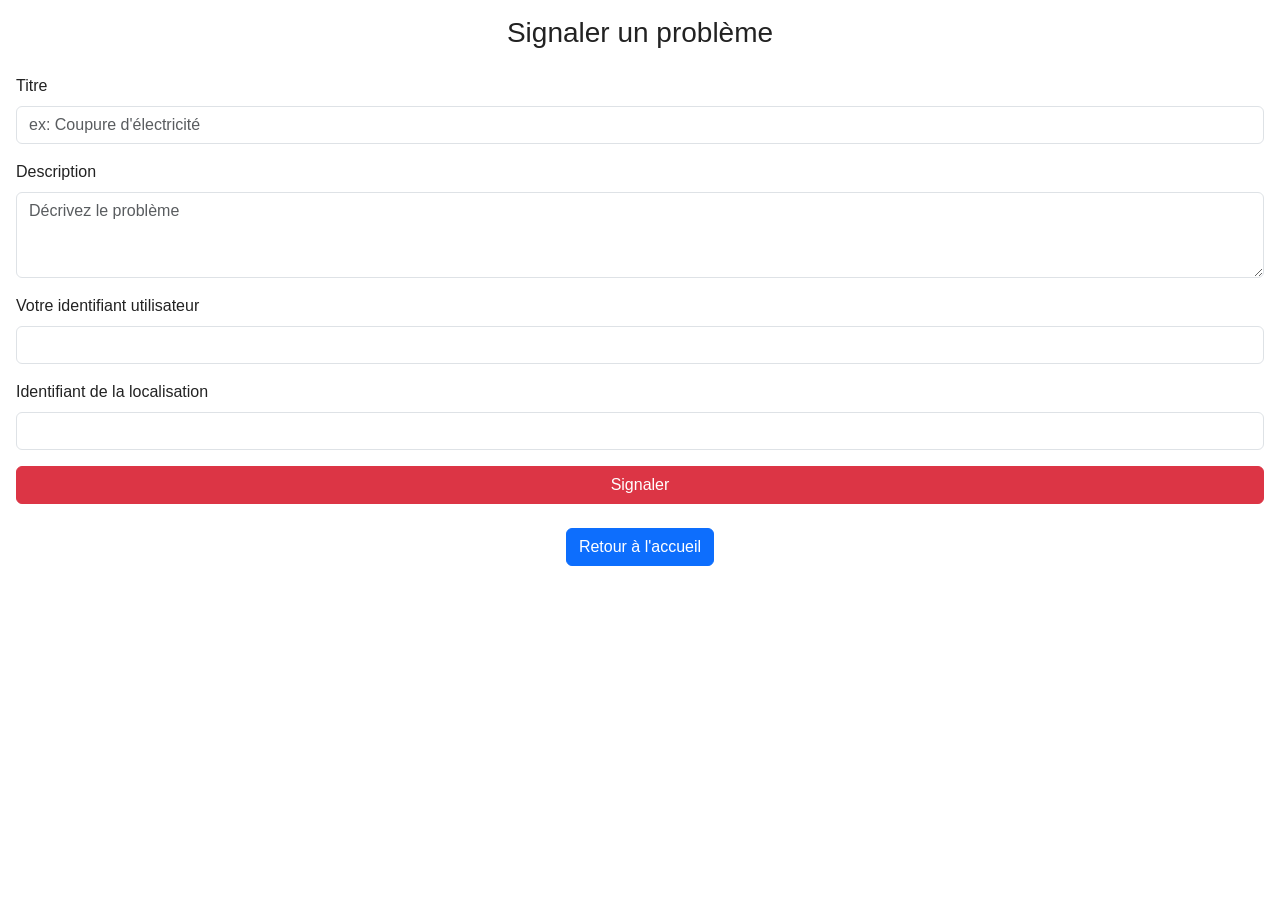
==== FRONTEND/signalement.html @ 922c3ac1 "Ajout frontend" ====
<!DOCTYPE html>
<html lang="fr">
<head>
    <meta charset="UTF-8">
    <meta name="viewport" content="width=device-width, initial-scale=1.0">
    <title>Signaler un problème - Civic Connect</title>
    <link href="https://cdn.jsdelivr.net/npm/bootstrap@5.3.3/dist/css/bootstrap.min.css" rel="stylesheet">
    <link rel="stylesheet" href="style.css">
</head>
<body class="p-3">

    <header class="mb-4">
        <h1 class="h3">Signaler un problème</h1>
        
    </header>

    <main>

        <form id="formulaire-signalement" class="mb-4">
            <div class="mb-3">
                <label for="titre" class="form-label">Titre</label>
                <input type="text" class="form-control" id="titre" placeholder="ex: Coupure d'électricité" required>
            </div>

            <div class="mb-3">
                <label for="description" class="form-label">Description</label>
                <textarea class="form-control" id="description" rows="3" placeholder="Décrivez le problème" required></textarea>
            </div>

            <div class="mb-3">
                <label for="user_id" class="form-label">Votre identifiant utilisateur</label>
                <input type="number" class="form-control" id="user_id" required>
            </div>

            <div class="mb-3">
                <label for="location_id" class="form-label">Identifiant de la localisation</label>
                <input type="number" class="form-control" id="location_id" required>
            </div>

            <button type="submit" class="btn btn-danger w-100">Signaler</button>
        </form>

        <div id="message"></div>

    </main>
    <div class="text-center mt-4 mb-3">
    <a href="index.html" class="btn btn-primary">Retour à l'accueil</a>
</div>
    <script src="app_signalement.js"></script>
</body>
</html>
---- FRONTEND/style.css ----
* {
    box-sizing: border-box;
    margin: 0;
    padding: 0;
}

body {
    font-family: Arial, sans-serif;
    line-height: 1.5;
    color: #222;
    padding: 16px;
}

header {
    text-align: center;
    margin-bottom: 24px;
}

header h1 {
    color: #2563eb;
    font-size: 1.8rem;
}

nav {
    display: flex;
    flex-direction: column;
    gap: 12px;
    margin-bottom: 24px;
}

nav a {
    display: block;
    background-color: #2563eb;
    color: white;
    text-align: center;
    padding: 14px;
    border-radius: 8px;
    text-decoration: none;
    font-size: 1rem;
}

main ul {
    margin-top: 12px;
    padding-left: 20px;
}

footer {
    text-align: center;
    margin-top: 32px;
    color: #666;
    font-size: 0.85rem;
}
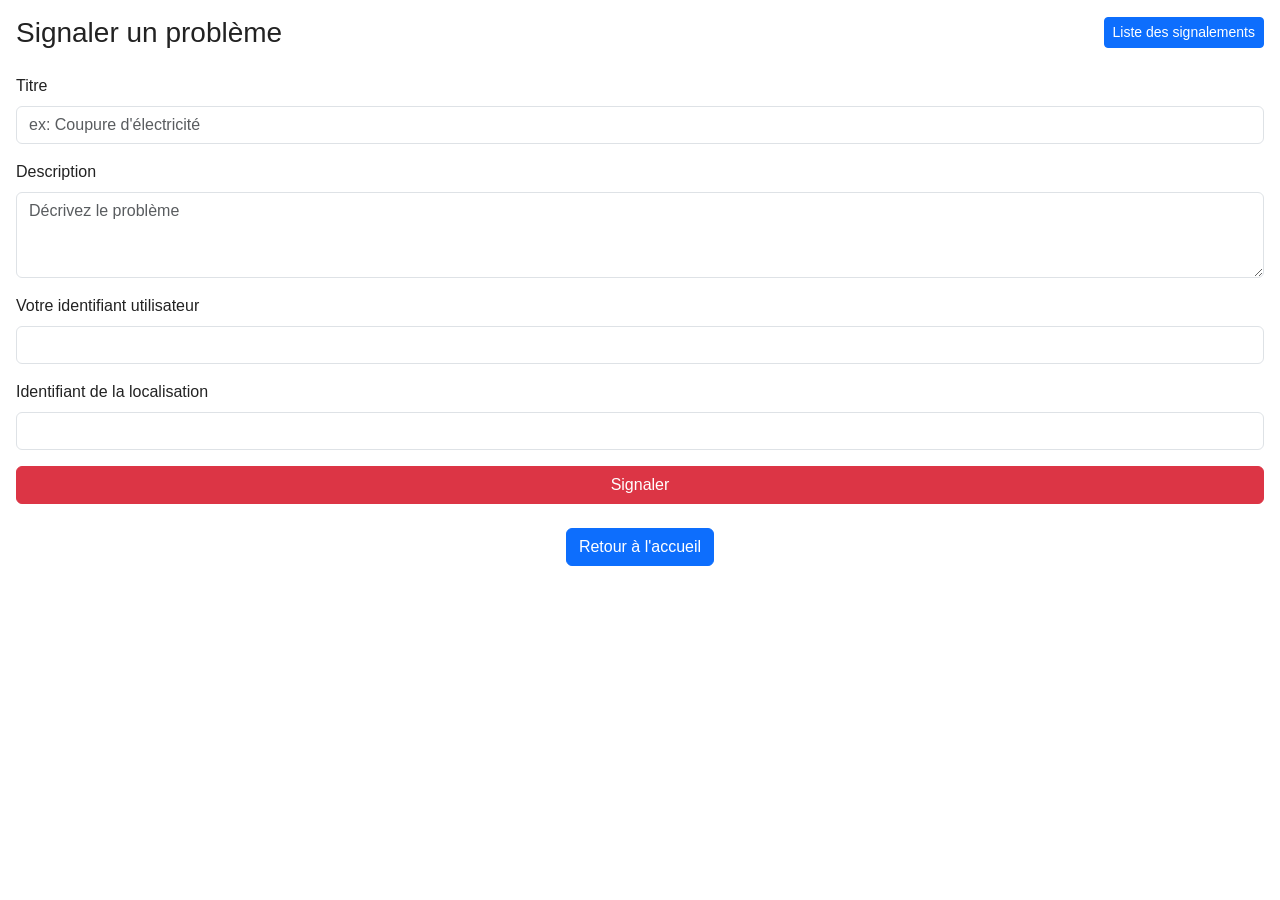
==== commit 73692640: "ajout foctionalite connectivite" ====
--- a/FRONTEND/signalement.html
+++ b/FRONTEND/signalement.html
@@ -9,10 +9,10 @@
 </head>
 <body class="p-3">
 
-    <header class="mb-4">
-        <h1 class="h3">Signaler un problème</h1>
-        
-    </header>
+    <header class="mb-4 d-flex justify-content-between align-items-center">
+    <h1 class="h3 mb-0">Signaler un problème</h1>
+    <button id="btn-voir-signalements" class="btn btn-primary btn-sm">Liste des signalements</button>
+</header>
 
     <main>
 
@@ -38,10 +38,15 @@
             </div>
 
             <button type="submit" class="btn btn-danger w-100">Signaler</button>
+            
         </form>
 
-        <div id="message"></div>
+                <div id="message"></div>
 
+        <div id="liste-signalements"></div>
+
+    </main>
+       
     </main>
     <div class="text-center mt-4 mb-3">
     <a href="index.html" class="btn btn-primary">Retour à l'accueil</a>
